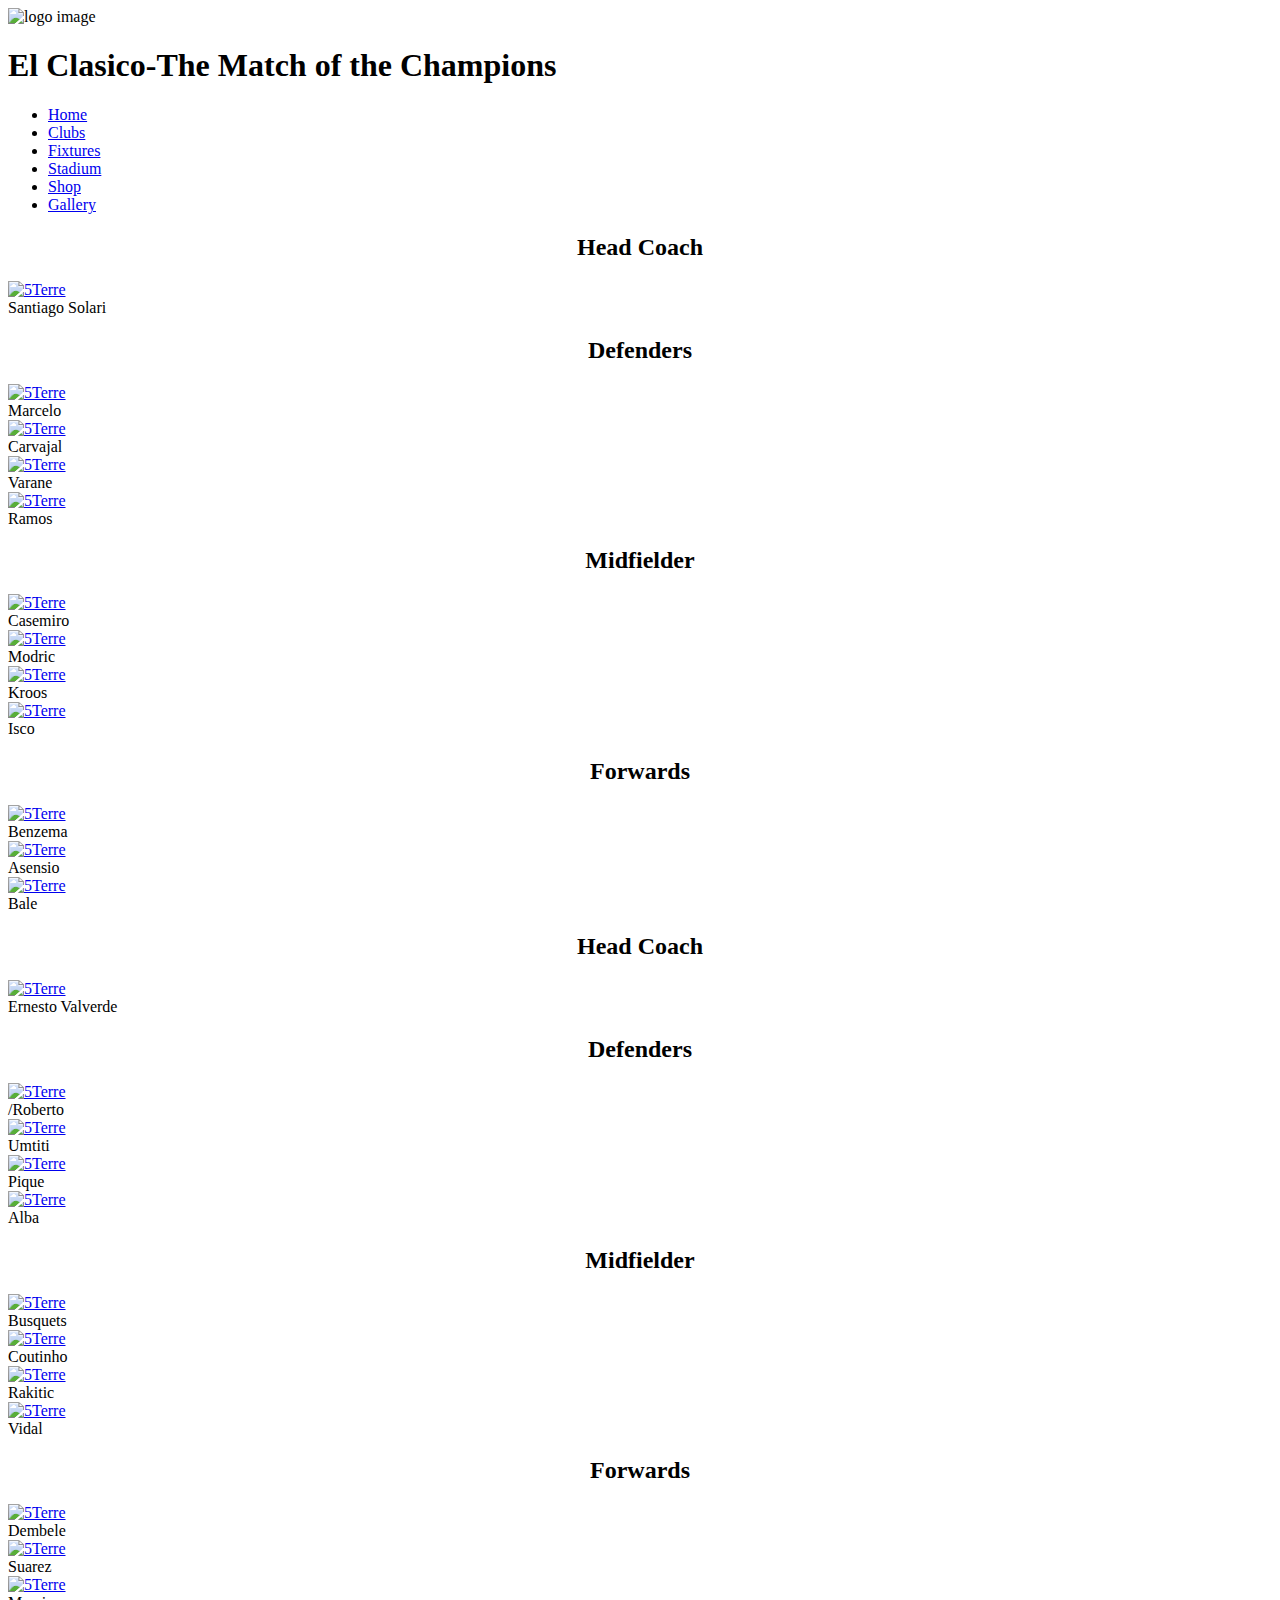
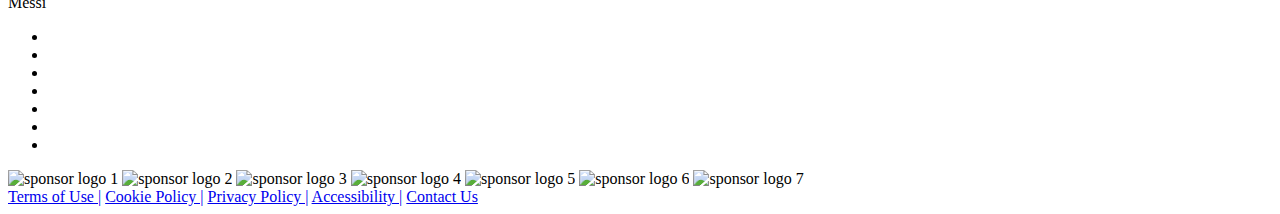
==== club.html @ 1abffedd "Initial commit" ====
<!DOCTYPE html>
<html lang="en">
<head>
  <meta charset="UTF-8">
  <meta name="viewport" content="width=device-width, initial-scale=1.0">
<link rel="stylesheet" href="https://use.fontawesome.com/releases/v5.0.13/css/all.css" integrity="sha384-DNOHZ68U8hZfKXOrtjWvjxusGo9WQnrNx2sqG0tfsghAvtVlRW3tvkXWZh58N9jp" crossorigin="anonymous">
  <link rel="stylesheet" href="css/index.css">
  <link rel="stylesheet" href="css/stadium.css">
  <meta http-equiv="X-UA-Compatible" content="ie=edge">
  <title>El-Clasico Club</title>
</head>
<body>
  <body>
    <div class="container">
      <div class="log">
  <img src="image/logo/logo.png" alt="logo image" height="70%">
  <h1>El Clasico-The Match of the Champions</h1>

  </div>

    <div class="nav">
      <ul>
        <li><a href="index.html">Home</a></li>
                <li><a href="Club.html">Clubs</a></li>
             <li><a href="Fixtures.html">Fixtures</a></li>
             <li><a href="Stadium.html">Stadium</a></li>
                <li><a href="Shop.html">Shop</a></li>
                <li><a href="Gallery.html">Gallery</a></li>
      </ul>
    </div>
    <div class="content">


        <section id="team">
          <div class="Real_Roles" >
          <center><h2>Head Coach</h2></center>

          <div class="gallery">
            <a target="" href="image/club/solari.jpg">
              <img src="image/club/solari.jpg" alt="5Terre" width="600" height="400">
            </a>
          <div class="desc">Santiago Solari</div>
        </div>
        </div>
        <div class="Defender">

        <center>  <h2>Defenders</h2> </center>

          <div class="gallery">
            <a target="" href="image/club/MARCELO.jpg">
              <img src="image/club/MARCELO.jpg" alt="5Terre" width="600" height="400">
            </a>
          <div class="desc">Marcelo</div>
        </div>

        <div class="gallery">
          <a target="" href="image/club/CARVAJAL.jpg">
            <img src="image/club/CARVAJAL.jpg" alt="5Terre" width="600" height="400">
          </a>
        <div class="desc">Carvajal</div>
        </div>

        <div class="gallery">
          <a target="" href="image/club/VARANE.jpg">
            <img src="image/club/VARANE.jpg" alt="5Terre" width="600" height="400">
          </a>
        <div class="desc">Varane</div>
      </div>

      <div class="gallery">
        <a target="" href="image/club/RAMOS.jpg">
          <img src="image/club/RAMOS.jpg" alt="5Terre" width="600" height="400">
        </a>
      <div class="desc">Ramos</div>
      </div>

      </div>
      <div class="midfielder">

      <center>  <h2>Midfielder</h2> </center>
      <div class="gallery">
        <a target="" href="image/CASEMIRO.jpg">
          <img src="image/club/CASEMIRO.jpg" alt="5Terre" width="600" height="400">
        </a>
      <div class="desc">Casemiro</div>
      </div>
        <div class="gallery">
          <a target="" href="image/club/MODRIC.jpg">
            <img src="image/club/MODRIC.jpg" alt="5Terre" width="600" height="400">
          </a>
        <div class="desc">Modric</div>
        </div>

        <div class="gallery">
          <a target="" href="image/club/KROOS.jpg">
            <img src="image/club/KROOS.jpg" alt="5Terre" width="600" height="400">
          </a>
        <div class="desc">Kroos</div>
        </div>

        <div class="gallery">
          <a target="" href="image/club/ISCO.jpg">
            <img src="image/club/ISCO.jpg" alt="5Terre" width="600" height="400">
          </a>
        <div class="desc">Isco</div>
        </div>
        </div>

      <div class="forward">
      <center>
        <h2>Forwards</h2></center>

        <div class="gallery">
          <a target="" href="image/club/BENZEMA.jpg">
            <img src="image/club/BENZEMA.jpg" alt="5Terre" width="600" height="400">
          </a>
        <div class="desc">Benzema</div>
        </div>

        <div class="gallery">
          <a target="" href="image/club/ASENSIO.jpg">
            <img src="image/club/ASENSIO.jpg" alt="5Terre" width="600" height="400">
          </a>
        <div class="desc">Asensio</div>
        </div>

        <div class="gallery">
          <a target="" href="image/club/BALE.jpg">
            <img src="image/club/BALE.jpg" alt="5Terre" width="600" height="400">
          </a>
        <div class="desc">Bale</div>
        </div>
      </div>
        </section>

        <section id="team">
          <div class="BarcaRoles">
          <center><h2>Head Coach</h2></center>

          <div class="gallery">
            <a target="" href="image/club/Valverde.jpg">
              <img src="image/club/Valverde.jpg" alt="5Terre" width="600" height="400">
            </a>
          <div class="desc">Ernesto Valverde</div>
        </div>
        </div>
      <div class="Defender">

        <center>  <h2>Defenders</h2> </center>

          <div class="gallery">
            <a target="" href="image/club/S.Roberto.jpg">
              <img src="image/club/S.Roberto.jpg" alt="5Terre" width="600" height="400">
            </a>
          <div class="desc">/Roberto</div>
        </div>

        <div class="gallery">
          <a target="" href="image/club/Umtiti.jpg">
            <img src="image/club/Umtiti.jpg" alt="5Terre" width="600" height="400">
          </a>
        <div class="desc">Umtiti</div>
      </div>

      <div class="gallery">
        <a target="" href="image/club/Pique.jpg">
          <img src="image/club/Pique.jpg" alt="5Terre" width="600" height="400">
        </a>
      <div class="desc">Pique</div>
      </div>

      <div class="gallery">
        <a target="" href="image/club/Jordi_Alba.jpg">
          <img src="image/club/Jordi_Alba.jpg" alt="5Terre" width="600" height="400">
        </a>
      <div class="desc">Alba</div>
      </div>
      </div>
      <div class="midfielder">

      <center>  <h2>Midfielder</h2> </center>

        <div class="gallery">
          <a target="" href="image/club/Busquets.jpg">
            <img src="image/club/Busquets.jpg" alt="5Terre" width="600" height="400">
          </a>
        <div class="desc">Busquets</div>
        </div>


        <div class="gallery">
          <a target="_blank" href="image/club/Coutinho.jpg">
            <img src="image/club/Coutinho.jpg" alt="5Terre" width="600" height="400">
          </a>
        <div class="desc">Coutinho</div>
        </div>

        <div class="gallery">
          <a target="" href="image/club/Rakitic.jpg">
            <img src="image/club/Rakitic.jpg" alt="5Terre" width="600" height="400">
          </a>
        <div class="desc">Rakitic</div>
        </div>

        <div class="gallery">
          <a target="" href="image/club/Vidal.jpg">
            <img src="image/club/Vidal.jpg" alt="5Terre" width="600" height="400">
          </a>
        <div class="desc">Vidal</div>
        </div>

        </div>

      <div class="forward">
      <center>
        <h2>Forwards</h2></center>
        <div class="gallery">
          <a target="" href="image/club/Dembele.jpg">
            <img src="image/club/Dembele.jpg" alt="5Terre" width="600" height="400">
          </a>
        <div class="desc">Dembele</div>
        </div>

        <div class="gallery">
          <a target="" href="image/club/Suarez.jpg">
            <img src="image/club/Suarez.jpg" alt="5Terre" width="600" height="400">
          </a>
        <div class="desc">Suarez</div>
        </div>

        <div class="gallery">
          <a target="" href="image/club/Messi.jpg">
            <img src="image/club/Messi.jpg" alt="5Terre" width="600" height="400">
          </a>
        <div class="desc">Messi</div>
        </div>




      </div>
        </section>

      </div>



    <div class="header">
      <div class="socialmedia">
      <ul>
       <li><a href="#" target="blank"><i class="fab fa-facebook"></i></a></li>
       <li><a href="#" target="blank"><i class="fab fa-twitter"></i></a></li>
       <li><a href="#" target="blank"><i class="fab fa-instagram"></i></a></li>
       <li><a href="#" target="blank"><i class="fab fa-pinterest-square"></i></a></li>
        <li><a href="#" target="blank"><i class="fab fa-snapchat"></i></a></li>
        <li><a href="#" target="blank"><i class="fab fa-skype"></i></a></li>
        <li><a href="#" target="blank"><i class="fab fa-youtube"></i></a></li>
      </ul>
      </div>
   </div>

   <div class="footer">

      <img src="Image/logo/logo1.png" alt="sponsor logo 1" >
      <img src="Image/logo/logo2.png" alt="sponsor logo 2" >
      <img src="Image/logo/logo3.png" alt="sponsor logo 3" >
      <img src="Image/logo/logo4.png" alt="sponsor logo 4" >
      <img src="Image/logo/logo5.png" alt="sponsor logo 5" >
      <img src="Image/logo/logo6.png" alt="sponsor logo 6" >
      <img src="Image/logo/logo7.png" alt="sponsor logo 7" >

  </div>

<div class="aside">
<a href="termofuse.html">Terms of Use |</a>
<a href="cookie.html"> Cookie Policy |</a>
<a href="privacypolicy.html"> Privacy Policy |</a>
<a href="websiteaccessibilty.html"> Accessibility |</a>
<a href="termofuse.html"> Contact Us</a>

</div>


  </div>


</body>
</html>
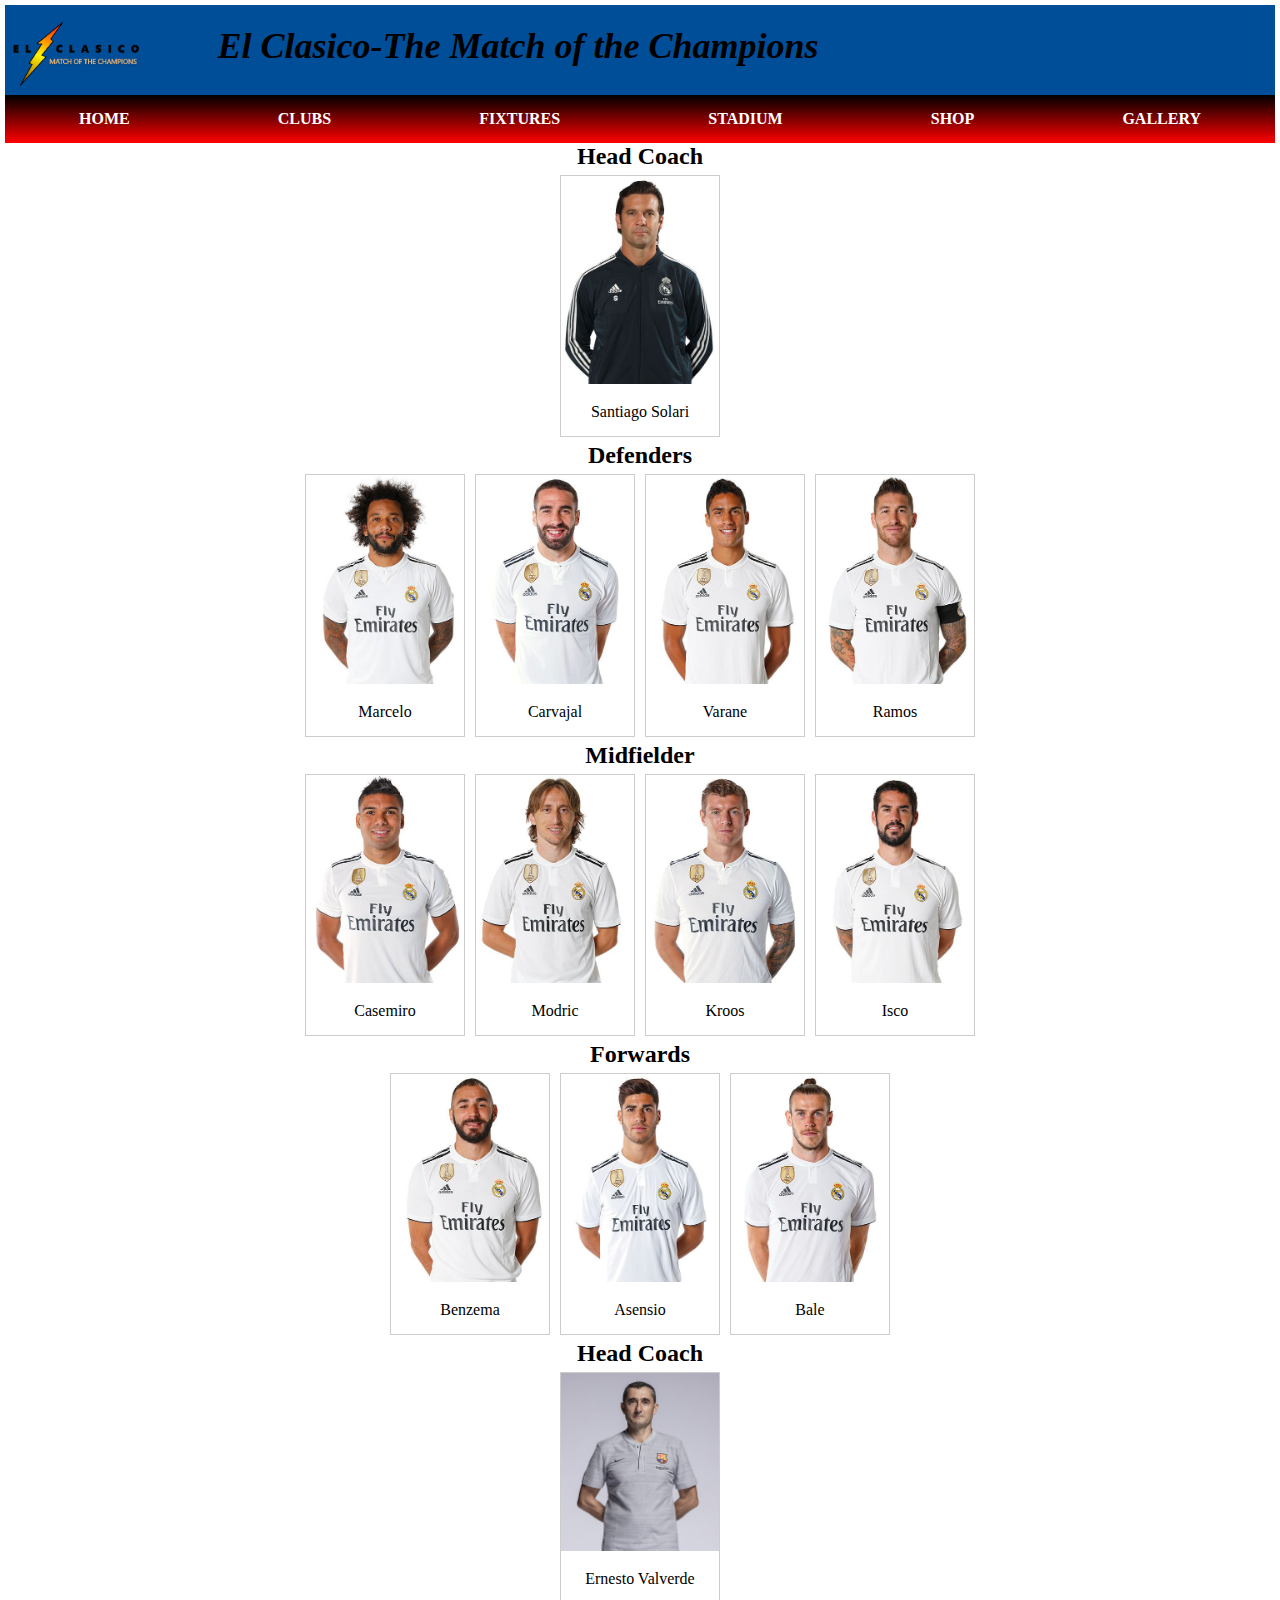
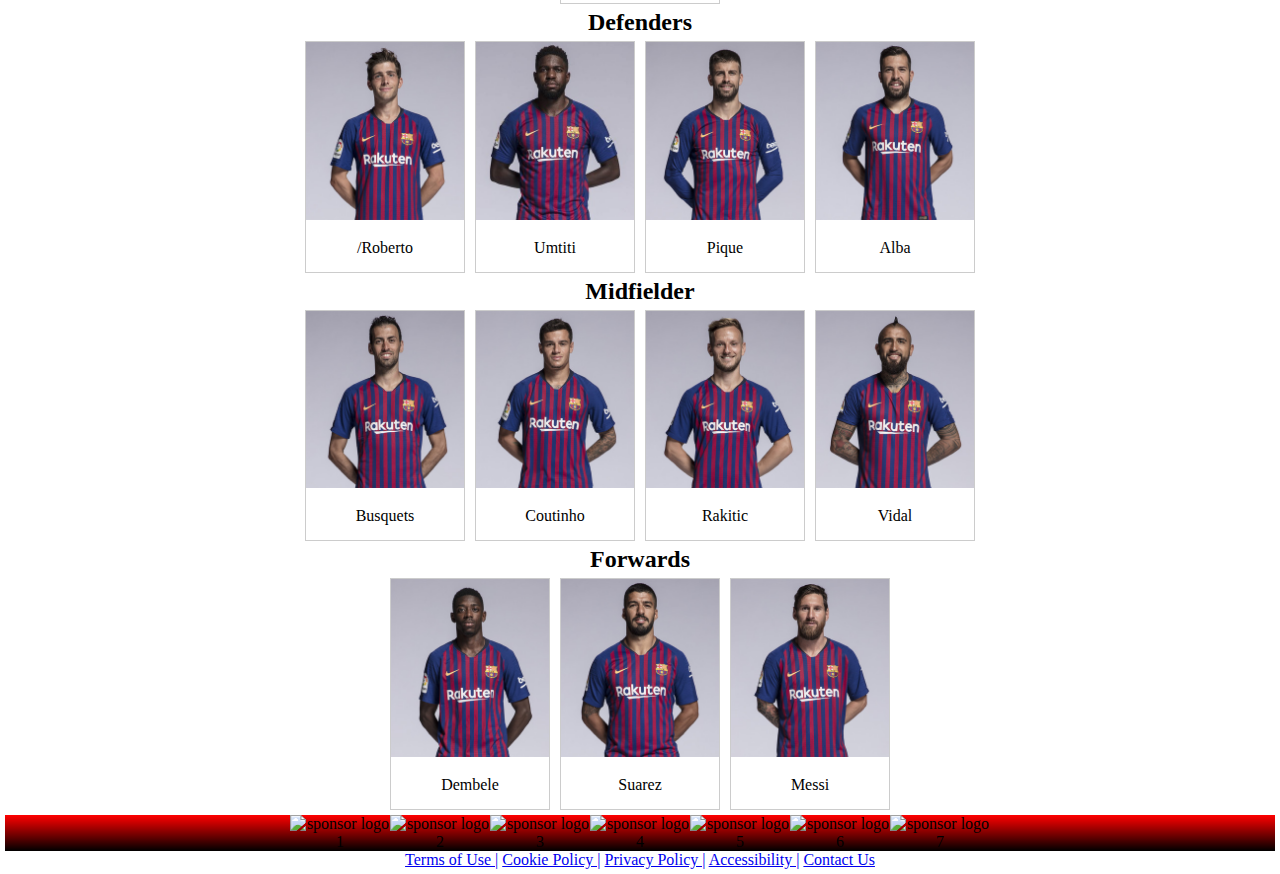
==== commit d28106ed: "Added correct data" ====
--- a/club.html
+++ b/club.html
@@ -1,288 +1,288 @@
-<!DOCTYPE html>
-<html lang="en">
-<head>
-  <meta charset="UTF-8">
-  <meta name="viewport" content="width=device-width, initial-scale=1.0">
-<link rel="stylesheet" href="https://use.fontawesome.com/releases/v5.0.13/css/all.css" integrity="sha384-DNOHZ68U8hZfKXOrtjWvjxusGo9WQnrNx2sqG0tfsghAvtVlRW3tvkXWZh58N9jp" crossorigin="anonymous">
-  <link rel="stylesheet" href="css/index.css">
-  <link rel="stylesheet" href="css/stadium.css">
-  <meta http-equiv="X-UA-Compatible" content="ie=edge">
-  <title>El-Clasico Club</title>
-</head>
-<body>
-  <body>
-    <div class="container">
-      <div class="log">
-  <img src="image/logo/logo.png" alt="logo image" height="70%">
-  <h1>El Clasico-The Match of the Champions</h1>
-
-  </div>
-
-    <div class="nav">
-      <ul>
-        <li><a href="index.html">Home</a></li>
-                <li><a href="Club.html">Clubs</a></li>
-             <li><a href="Fixtures.html">Fixtures</a></li>
-             <li><a href="Stadium.html">Stadium</a></li>
-                <li><a href="Shop.html">Shop</a></li>
-                <li><a href="Gallery.html">Gallery</a></li>
-      </ul>
-    </div>
-    <div class="content">
-
-
-        <section id="team">
-          <div class="Real_Roles" >
-          <center><h2>Head Coach</h2></center>
-
-          <div class="gallery">
-            <a target="" href="image/club/solari.jpg">
-              <img src="image/club/solari.jpg" alt="5Terre" width="600" height="400">
-            </a>
-          <div class="desc">Santiago Solari</div>
-        </div>
-        </div>
-        <div class="Defender">
-
-        <center>  <h2>Defenders</h2> </center>
-
-          <div class="gallery">
-            <a target="" href="image/club/MARCELO.jpg">
-              <img src="image/club/MARCELO.jpg" alt="5Terre" width="600" height="400">
-            </a>
-          <div class="desc">Marcelo</div>
-        </div>
-
-        <div class="gallery">
-          <a target="" href="image/club/CARVAJAL.jpg">
-            <img src="image/club/CARVAJAL.jpg" alt="5Terre" width="600" height="400">
-          </a>
-        <div class="desc">Carvajal</div>
-        </div>
-
-        <div class="gallery">
-          <a target="" href="image/club/VARANE.jpg">
-            <img src="image/club/VARANE.jpg" alt="5Terre" width="600" height="400">
-          </a>
-        <div class="desc">Varane</div>
-      </div>
-
-      <div class="gallery">
-        <a target="" href="image/club/RAMOS.jpg">
-          <img src="image/club/RAMOS.jpg" alt="5Terre" width="600" height="400">
-        </a>
-      <div class="desc">Ramos</div>
-      </div>
-
-      </div>
-      <div class="midfielder">
-
-      <center>  <h2>Midfielder</h2> </center>
-      <div class="gallery">
-        <a target="" href="image/CASEMIRO.jpg">
-          <img src="image/club/CASEMIRO.jpg" alt="5Terre" width="600" height="400">
-        </a>
-      <div class="desc">Casemiro</div>
-      </div>
-        <div class="gallery">
-          <a target="" href="image/club/MODRIC.jpg">
-            <img src="image/club/MODRIC.jpg" alt="5Terre" width="600" height="400">
-          </a>
-        <div class="desc">Modric</div>
-        </div>
-
-        <div class="gallery">
-          <a target="" href="image/club/KROOS.jpg">
-            <img src="image/club/KROOS.jpg" alt="5Terre" width="600" height="400">
-          </a>
-        <div class="desc">Kroos</div>
-        </div>
-
-        <div class="gallery">
-          <a target="" href="image/club/ISCO.jpg">
-            <img src="image/club/ISCO.jpg" alt="5Terre" width="600" height="400">
-          </a>
-        <div class="desc">Isco</div>
-        </div>
-        </div>
-
-      <div class="forward">
-      <center>
-        <h2>Forwards</h2></center>
-
-        <div class="gallery">
-          <a target="" href="image/club/BENZEMA.jpg">
-            <img src="image/club/BENZEMA.jpg" alt="5Terre" width="600" height="400">
-          </a>
-        <div class="desc">Benzema</div>
-        </div>
-
-        <div class="gallery">
-          <a target="" href="image/club/ASENSIO.jpg">
-            <img src="image/club/ASENSIO.jpg" alt="5Terre" width="600" height="400">
-          </a>
-        <div class="desc">Asensio</div>
-        </div>
-
-        <div class="gallery">
-          <a target="" href="image/club/BALE.jpg">
-            <img src="image/club/BALE.jpg" alt="5Terre" width="600" height="400">
-          </a>
-        <div class="desc">Bale</div>
-        </div>
-      </div>
-        </section>
-
-        <section id="team">
-          <div class="BarcaRoles">
-          <center><h2>Head Coach</h2></center>
-
-          <div class="gallery">
-            <a target="" href="image/club/Valverde.jpg">
-              <img src="image/club/Valverde.jpg" alt="5Terre" width="600" height="400">
-            </a>
-          <div class="desc">Ernesto Valverde</div>
-        </div>
-        </div>
-      <div class="Defender">
-
-        <center>  <h2>Defenders</h2> </center>
-
-          <div class="gallery">
-            <a target="" href="image/club/S.Roberto.jpg">
-              <img src="image/club/S.Roberto.jpg" alt="5Terre" width="600" height="400">
-            </a>
-          <div class="desc">/Roberto</div>
-        </div>
-
-        <div class="gallery">
-          <a target="" href="image/club/Umtiti.jpg">
-            <img src="image/club/Umtiti.jpg" alt="5Terre" width="600" height="400">
-          </a>
-        <div class="desc">Umtiti</div>
-      </div>
-
-      <div class="gallery">
-        <a target="" href="image/club/Pique.jpg">
-          <img src="image/club/Pique.jpg" alt="5Terre" width="600" height="400">
-        </a>
-      <div class="desc">Pique</div>
-      </div>
-
-      <div class="gallery">
-        <a target="" href="image/club/Jordi_Alba.jpg">
-          <img src="image/club/Jordi_Alba.jpg" alt="5Terre" width="600" height="400">
-        </a>
-      <div class="desc">Alba</div>
-      </div>
-      </div>
-      <div class="midfielder">
-
-      <center>  <h2>Midfielder</h2> </center>
-
-        <div class="gallery">
-          <a target="" href="image/club/Busquets.jpg">
-            <img src="image/club/Busquets.jpg" alt="5Terre" width="600" height="400">
-          </a>
-        <div class="desc">Busquets</div>
-        </div>
-
-
-        <div class="gallery">
-          <a target="_blank" href="image/club/Coutinho.jpg">
-            <img src="image/club/Coutinho.jpg" alt="5Terre" width="600" height="400">
-          </a>
-        <div class="desc">Coutinho</div>
-        </div>
-
-        <div class="gallery">
-          <a target="" href="image/club/Rakitic.jpg">
-            <img src="image/club/Rakitic.jpg" alt="5Terre" width="600" height="400">
-          </a>
-        <div class="desc">Rakitic</div>
-        </div>
-
-        <div class="gallery">
-          <a target="" href="image/club/Vidal.jpg">
-            <img src="image/club/Vidal.jpg" alt="5Terre" width="600" height="400">
-          </a>
-        <div class="desc">Vidal</div>
-        </div>
-
-        </div>
-
-      <div class="forward">
-      <center>
-        <h2>Forwards</h2></center>
-        <div class="gallery">
-          <a target="" href="image/club/Dembele.jpg">
-            <img src="image/club/Dembele.jpg" alt="5Terre" width="600" height="400">
-          </a>
-        <div class="desc">Dembele</div>
-        </div>
-
-        <div class="gallery">
-          <a target="" href="image/club/Suarez.jpg">
-            <img src="image/club/Suarez.jpg" alt="5Terre" width="600" height="400">
-          </a>
-        <div class="desc">Suarez</div>
-        </div>
-
-        <div class="gallery">
-          <a target="" href="image/club/Messi.jpg">
-            <img src="image/club/Messi.jpg" alt="5Terre" width="600" height="400">
-          </a>
-        <div class="desc">Messi</div>
-        </div>
-
-
-
-
-      </div>
-        </section>
-
-      </div>
-
-
-
-    <div class="header">
-      <div class="socialmedia">
-      <ul>
-       <li><a href="#" target="blank"><i class="fab fa-facebook"></i></a></li>
-       <li><a href="#" target="blank"><i class="fab fa-twitter"></i></a></li>
-       <li><a href="#" target="blank"><i class="fab fa-instagram"></i></a></li>
-       <li><a href="#" target="blank"><i class="fab fa-pinterest-square"></i></a></li>
-        <li><a href="#" target="blank"><i class="fab fa-snapchat"></i></a></li>
-        <li><a href="#" target="blank"><i class="fab fa-skype"></i></a></li>
-        <li><a href="#" target="blank"><i class="fab fa-youtube"></i></a></li>
-      </ul>
-      </div>
-   </div>
-
-   <div class="footer">
-
-      <img src="Image/logo/logo1.png" alt="sponsor logo 1" >
-      <img src="Image/logo/logo2.png" alt="sponsor logo 2" >
-      <img src="Image/logo/logo3.png" alt="sponsor logo 3" >
-      <img src="Image/logo/logo4.png" alt="sponsor logo 4" >
-      <img src="Image/logo/logo5.png" alt="sponsor logo 5" >
-      <img src="Image/logo/logo6.png" alt="sponsor logo 6" >
-      <img src="Image/logo/logo7.png" alt="sponsor logo 7" >
-
-  </div>
-
-<div class="aside">
-<a href="termofuse.html">Terms of Use |</a>
-<a href="cookie.html"> Cookie Policy |</a>
-<a href="privacypolicy.html"> Privacy Policy |</a>
-<a href="websiteaccessibilty.html"> Accessibility |</a>
-<a href="termofuse.html"> Contact Us</a>
-
-</div>
-
-
-  </div>
-
-
-</body>
-</html>
+<!DOCTYPE html>
+<html lang="en">
+<head>
+  <meta charset="UTF-8">
+  <meta name="viewport" content="width=device-width, initial-scale=1.0">
+<link rel="stylesheet" href="https://use.fontawesome.com/releases/v5.0.13/css/all.css" integrity="sha384-DNOHZ68U8hZfKXOrtjWvjxusGo9WQnrNx2sqG0tfsghAvtVlRW3tvkXWZh58N9jp" crossorigin="anonymous">
+  <link rel="stylesheet" href="css/index.css">
+  <link rel="stylesheet" href="css/stadium.css">
+  <meta http-equiv="X-UA-Compatible" content="ie=edge">
+  <title>El-Clasico Club</title>
+</head>
+<body>
+  <body>
+    <div class="container">
+      <div class="log">
+  <img src="image/logo/logo.png" alt="logo image" height="70%">
+  <h1>El Clasico-The Match of the Champions</h1>
+
+  </div>
+
+    <div class="nav">
+      <ul>
+        <li><a href="index.html">Home</a></li>
+                <li><a href="Club.html">Clubs</a></li>
+             <li><a href="Fixtures.html">Fixtures</a></li>
+             <li><a href="Stadium.html">Stadium</a></li>
+                <li><a href="Shop.html">Shop</a></li>
+                <li><a href="Gallery.html">Gallery</a></li>
+      </ul>
+    </div>
+    <div class="content">
+
+
+        <section id="team">
+          <div class="Real_Roles" >
+          <center><h2>Head Coach</h2></center>
+
+          <div class="gallery">
+            <a target="" href="image/club/solari.jpg">
+              <img src="image/club/solari.jpg" alt="5Terre" width="600" height="400">
+            </a>
+          <div class="desc">Santiago Solari</div>
+        </div>
+        </div>
+        <div class="Defender">
+
+        <center>  <h2>Defenders</h2> </center>
+
+          <div class="gallery">
+            <a target="" href="image/club/MARCELO.jpg">
+              <img src="image/club/MARCELO.jpg" alt="5Terre" width="600" height="400">
+            </a>
+          <div class="desc">Marcelo</div>
+        </div>
+
+        <div class="gallery">
+          <a target="" href="image/club/CARVAJAL.jpg">
+            <img src="image/club/CARVAJAL.jpg" alt="5Terre" width="600" height="400">
+          </a>
+        <div class="desc">Carvajal</div>
+        </div>
+
+        <div class="gallery">
+          <a target="" href="image/club/VARANE.jpg">
+            <img src="image/club/VARANE.jpg" alt="5Terre" width="600" height="400">
+          </a>
+        <div class="desc">Varane</div>
+      </div>
+
+      <div class="gallery">
+        <a target="" href="image/club/RAMOS.jpg">
+          <img src="image/club/RAMOS.jpg" alt="5Terre" width="600" height="400">
+        </a>
+      <div class="desc">Ramos</div>
+      </div>
+
+      </div>
+      <div class="midfielder">
+
+      <center>  <h2>Midfielder</h2> </center>
+      <div class="gallery">
+        <a target="" href="image/CASEMIRO.jpg">
+          <img src="image/club/CASEMIRO.jpg" alt="5Terre" width="600" height="400">
+        </a>
+      <div class="desc">Casemiro</div>
+      </div>
+        <div class="gallery">
+          <a target="" href="image/club/MODRIC.jpg">
+            <img src="image/club/MODRIC.jpg" alt="5Terre" width="600" height="400">
+          </a>
+        <div class="desc">Modric</div>
+        </div>
+
+        <div class="gallery">
+          <a target="" href="image/club/KROOS.jpg">
+            <img src="image/club/KROOS.jpg" alt="5Terre" width="600" height="400">
+          </a>
+        <div class="desc">Kroos</div>
+        </div>
+
+        <div class="gallery">
+          <a target="" href="image/club/ISCO.jpg">
+            <img src="image/club/ISCO.jpg" alt="5Terre" width="600" height="400">
+          </a>
+        <div class="desc">Isco</div>
+        </div>
+        </div>
+
+      <div class="forward">
+      <center>
+        <h2>Forwards</h2></center>
+
+        <div class="gallery">
+          <a target="" href="image/club/BENZEMA.jpg">
+            <img src="image/club/BENZEMA.jpg" alt="5Terre" width="600" height="400">
+          </a>
+        <div class="desc">Benzema</div>
+        </div>
+
+        <div class="gallery">
+          <a target="" href="image/club/ASENSIO.jpg">
+            <img src="image/club/ASENSIO.jpg" alt="5Terre" width="600" height="400">
+          </a>
+        <div class="desc">Asensio</div>
+        </div>
+
+        <div class="gallery">
+          <a target="" href="image/club/BALE.jpg">
+            <img src="image/club/BALE.jpg" alt="5Terre" width="600" height="400">
+          </a>
+        <div class="desc">Bale</div>
+        </div>
+      </div>
+        </section>
+
+        <section id="team">
+          <div class="BarcaRoles">
+          <center><h2>Head Coach</h2></center>
+
+          <div class="gallery">
+            <a target="" href="image/club/Valverde.jpg">
+              <img src="image/club/Valverde.jpg" alt="5Terre" width="600" height="400">
+            </a>
+          <div class="desc">Ernesto Valverde</div>
+        </div>
+        </div>
+      <div class="Defender">
+
+        <center>  <h2>Defenders</h2> </center>
+
+          <div class="gallery">
+            <a target="" href="image/club/S.Roberto.jpg">
+              <img src="image/club/S.Roberto.jpg" alt="5Terre" width="600" height="400">
+            </a>
+          <div class="desc">/Roberto</div>
+        </div>
+
+        <div class="gallery">
+          <a target="" href="image/club/Umtiti.jpg">
+            <img src="image/club/Umtiti.jpg" alt="5Terre" width="600" height="400">
+          </a>
+        <div class="desc">Umtiti</div>
+      </div>
+
+      <div class="gallery">
+        <a target="" href="image/club/Pique.jpg">
+          <img src="image/club/Pique.jpg" alt="5Terre" width="600" height="400">
+        </a>
+      <div class="desc">Pique</div>
+      </div>
+
+      <div class="gallery">
+        <a target="" href="image/club/Jordi_Alba.jpg">
+          <img src="image/club/Jordi_Alba.jpg" alt="5Terre" width="600" height="400">
+        </a>
+      <div class="desc">Alba</div>
+      </div>
+      </div>
+      <div class="midfielder">
+
+      <center>  <h2>Midfielder</h2> </center>
+
+        <div class="gallery">
+          <a target="" href="image/club/Busquets.jpg">
+            <img src="image/club/Busquets.jpg" alt="5Terre" width="600" height="400">
+          </a>
+        <div class="desc">Busquets</div>
+        </div>
+
+
+        <div class="gallery">
+          <a target="_blank" href="image/club/Coutinho.jpg">
+            <img src="image/club/Coutinho.jpg" alt="5Terre" width="600" height="400">
+          </a>
+        <div class="desc">Coutinho</div>
+        </div>
+
+        <div class="gallery">
+          <a target="" href="image/club/Rakitic.jpg">
+            <img src="image/club/Rakitic.jpg" alt="5Terre" width="600" height="400">
+          </a>
+        <div class="desc">Rakitic</div>
+        </div>
+
+        <div class="gallery">
+          <a target="" href="image/club/Vidal.jpg">
+            <img src="image/club/Vidal.jpg" alt="5Terre" width="600" height="400">
+          </a>
+        <div class="desc">Vidal</div>
+        </div>
+
+        </div>
+
+      <div class="forward">
+      <center>
+        <h2>Forwards</h2></center>
+        <div class="gallery">
+          <a target="" href="image/club/Dembele.jpg">
+            <img src="image/club/Dembele.jpg" alt="5Terre" width="600" height="400">
+          </a>
+        <div class="desc">Dembele</div>
+        </div>
+
+        <div class="gallery">
+          <a target="" href="image/club/Suarez.jpg">
+            <img src="image/club/Suarez.jpg" alt="5Terre" width="600" height="400">
+          </a>
+        <div class="desc">Suarez</div>
+        </div>
+
+        <div class="gallery">
+          <a target="" href="image/club/Messi.jpg">
+            <img src="image/club/Messi.jpg" alt="5Terre" width="600" height="400">
+          </a>
+        <div class="desc">Messi</div>
+        </div>
+
+
+
+
+      </div>
+        </section>
+
+      </div>
+
+
+
+    <div class="header">
+      <div class="socialmedia">
+      <ul>
+       <li><a href="#" target="blank"><i class="fab fa-facebook"></i></a></li>
+       <li><a href="#" target="blank"><i class="fab fa-twitter"></i></a></li>
+       <li><a href="#" target="blank"><i class="fab fa-instagram"></i></a></li>
+       <li><a href="#" target="blank"><i class="fab fa-pinterest-square"></i></a></li>
+        <li><a href="#" target="blank"><i class="fab fa-snapchat"></i></a></li>
+        <li><a href="#" target="blank"><i class="fab fa-skype"></i></a></li>
+        <li><a href="#" target="blank"><i class="fab fa-youtube"></i></a></li>
+      </ul>
+      </div>
+   </div>
+
+   <div class="footer">
+
+      <img src="Image/logo/logo1.png" alt="sponsor logo 1" >
+      <img src="Image/logo/logo2.png" alt="sponsor logo 2" >
+      <img src="Image/logo/logo3.png" alt="sponsor logo 3" >
+      <img src="Image/logo/logo4.png" alt="sponsor logo 4" >
+      <img src="Image/logo/logo5.png" alt="sponsor logo 5" >
+      <img src="Image/logo/logo6.png" alt="sponsor logo 6" >
+      <img src="Image/logo/logo7.png" alt="sponsor logo 7" >
+
+  </div>
+
+<div class="aside">
+<a href="termofuse.html">Terms of Use |</a>
+<a href="cookie.html"> Cookie Policy |</a>
+<a href="privacypolicy.html"> Privacy Policy |</a>
+<a href="websiteaccessibilty.html"> Accessibility |</a>
+<a href="termofuse.html"> Contact Us</a>
+
+</div>
+
+
+  </div>
+
+
+</body>
+</html>
--- a/css/index.css
+++ b/css/index.css
@@ -0,0 +1,345 @@
+*{
+  padding: 0;
+  margin: 0;
+  -webkit-box-sizing: border-box;
+          box-sizing: border-box;
+}
+
+
+:root{
+  --headercolor: red;
+}
+
+.container{
+
+  display: grid;
+/* max-width:100%;*/
+/*
+  grid-template-columns:150px -webkit-max-content;
+  grid-template-columns:150px max-content;*/;
+  width: 100%;
+  grid-template-columns: repeat( auto-fit ,minmax(150px),1fr);
+  padding: 5px;
+  grid-template-areas: "ll ll ll"
+                       "nn nn nn"
+                       "cc cc cc"
+                       "hh hh hh"
+                       "tt tt tt"
+                       "ff ff ff"
+                       "aa aa aa";
+
+}
+.aside{
+  text-align: center;
+  background-color: white;
+}
+
+.socialmedia ul{
+  display: -webkit-box;
+  display: -ms-flexbox;
+  display: flex;
+-webkit-box-pack: center;
+    -ms-flex-pack: center;
+        justify-content: center;
+
+      list-style: none;
+      width: 100%;
+
+}
+.socialmedia li{
+-ms-flex-preferred-size: 6%;
+    flex-basis: 6%;
+}
+.socialmedia a{
+font-size: 30px;
+color: white;
+
+}
+
+.aside{
+  background-color: white;
+}
+.text{
+  max-width: 1300px;
+  display: -webkit-box;
+  display: -ms-flexbox;
+  display: flex;
+  max-width: 1300px;
+  padding: 20px 50px;
+  line-height: 1.5;
+  margin: 40px auto 0 auto;
+
+}
+
+.sideone{
+
+}
+
+.text{
+  grid-area: tt;
+}
+
+.content {
+
+background-color: white;
+  background-size: cover;
+  background-repeat: no-repeat;
+    background-position: top-left;
+    height:100%;
+}
+
+.header{
+height:100%;
+width: 100%;
+background-color: black;
+  grid-area: hh;
+}
+.log{
+  grid-area: ll;
+  height:90px;
+/*  background-image: -webkit-gradient(linear,left top, left bottom,from(red),to(black));
+  background-image: linear-gradient(red,black);*/
+    background-image: url("../Image/header/head3.png");
+    background-size:cover;
+background-color: #004D98;
+  display: -ms-flexbox;
+  display: -webkit-box;
+  display: flex;
+
+}
+.log img{
+  height: 100%;
+  width: auto;
+}
+
+.log h1{
+  position: relative;
+  top: 20px;
+  left: 70px;
+  font-size: 36px;
+  font-style: oblique;
+  font-family: Times New Roman;
+  color: black;
+
+}
+.header_buttons li{
+  list-style: none;
+}
+.header_buttons a{
+float: right;
+}
+.nav{
+  grid-area: nn;
+ background-image: -webkit-gradient(linear,left top, left bottom,from(black),to(red));
+ background-image: linear-gradient(black,red);
+width: 100%;
+height: 100%;
+background-color: red;
+font-weight: bold;
+
+}
+
+.nav ul{
+  display: -webkit-box;
+  display: -ms-flexbox;
+  display: flex;
+  list-style: none;
+  font-size: 1em;
+  -webkit-box-pack: end;
+      -ms-flex-pack: end;
+          justify-content:space-around;
+          -ms-flex-wrap: wrap;
+              flex-wrap: wrap;
+
+
+}
+.nav a{
+  color:yellow;
+  text-decoration: none;
+  list-style: none;
+  font-size: 1.2 rem;
+  text-transform: uppercase;
+  padding: 15px;
+  display: block;
+  color: white;
+}
+
+.nav li{
+}
+
+.nav a:hover{
+  background-color: black;
+}
+
+.content1{
+
+  grid-area: ct1;
+}
+.content2{
+
+  grid-area: ct2;
+}
+
+.content{
+
+  grid-area: cc;
+}
+
+.aside{
+  grid-area: aa;
+}
+.footer {
+  width: 100%;
+  max-height:70px;
+  display: -webkit-box;
+  display: -ms-flexbox;
+  display: flex;
+-ms-flex-preferred-size: 20%;
+    flex-basis: 20%;
+-webkit-box-pack: center;
+    -ms-flex-pack: center;
+        justify-content: center;
+        background-image: -webkit-gradient(linear,left top, left bottom,from(red),to(black));
+        background-image: linear-gradient(red,black);
+
+}
+.footer img{
+max-width: 100px;
+
+}
+.footer{
+
+width:100%;
+max-height: 70px;
+  grid-area: ff;
+text-align: center;
+
+}
+
+@media screen and (max-width:768px )and (min-width:420px)
+{
+  .nav{
+    background-color: green;
+  }
+  .log h1{
+    font-size: 28px;
+    top:25px;
+  }
+.footer{
+  max-height: 60px;
+}
+.footer img{
+max-width: 80px;
+
+}
+.caption{
+  font-size: 20px;
+}
+}
+
+@media screen and (max-width:420px) {
+
+caption{
+  font: 10px;
+  color: red;
+}
+.caption{
+  font-size: 10%;
+}
+
+
+
+  .content {
+
+    background-color: white;
+    background-size: cover;
+      background-position: top-left;
+      height:100%;
+      width: 100%;
+    }
+    .socialmedia li{
+    -ms-flex-preferred-size: 10%;
+        flex-basis: 10%;
+    }
+    .socialmedia a{
+      font-size: 20px;
+    }
+
+  .container{
+width: 100%;
+
+    display: grid;
+    grid-template-columns:repeat( auto-fit ,minmax(150px),1fr);
+    padding: 5px;
+    grid-template-areas: "ll ll"
+                          "nn nn"
+                         "cc cc"
+                         "hh hh"
+                         "ff ff"
+                         "aa aa";
+  }
+  .nav{
+font-size: 12px;
+  }
+  .nav ul{
+display: -webkit-box;
+display: -ms-flexbox;
+display: flex;
+  }
+  .nav ul li{
+-ms-flex-preferred-size: 33.33%;
+    flex-basis: 33.33%;
+  }
+.nav a{
+  text-align: center;
+  padding: 10px;
+}
+  .log h1{
+    font-size: 15px;
+    left:10px;
+  }
+
+  .aside{
+    font-size:10px;
+  }
+
+.log{
+
+  height:50px;
+}
+.content{
+  width:100%;
+}
+
+.footer{
+  max-height: 60px;
+  max-width: 100%;
+}
+.footer img{
+width: 50px;
+
+}
+div.gallery {
+    margin: 5px;
+    border: 1px solid #ccc;
+    float: left;
+    width: 180px;
+    display: -webkit-box;
+    display: -ms-flexbox;
+    display: flex;
+}
+
+div.gallery:hover {
+    border: 1px solid #777;
+}
+
+div.gallery img {
+    width: 100%;
+    height: auto;
+}
+
+div.desc {
+    padding: 15px;
+    text-align: center;
+}
+}
--- a/css/stadium.css
+++ b/css/stadium.css
@@ -0,0 +1,208 @@
+#showcase{
+  display: -webkit-box;
+  display: -ms-flexbox;
+  display: flex;
+  -ms-flex-wrap: wrap;
+      flex-wrap: wrap;
+  -ms-flex-pack: distribute;
+      justify-content: space-around;
+  text-align:center;
+  background-color: white;
+
+
+}
+.fixture{
+  background-image: url("../Image/fixture/fixturebackground.jpg");
+  background-size: cover;
+  background-repeat: no-repeat;
+    background-position: center;
+  }
+
+
+#team{
+  display: -webkit-box;
+  display: -ms-flexbox;
+  display: flex;
+  -ms-flex-wrap: nowrap;
+      flex-wrap: nowrap;
+  -webkit-box-orient: vertical;
+  -webkit-box-direction: normal;
+      -ms-flex-direction: column;
+          flex-direction: column;
+  -webkit-box-align: center;
+      -ms-flex-align: center;
+          align-items: center;
+
+}
+
+
+#timer{
+  min-height:550px;
+  background:url('../image/homepage.jpg') no-repeat -200px -350px;
+  text-align:center;
+  display: -webkit-box;
+  display: -ms-flexbox;
+  display: flex;
+  -webkit-box-orient: vertical;
+  -webkit-box-direction: normal;
+      -ms-flex-direction: column;
+          flex-direction: column;
+  -webkit-box-pack: center;
+      -ms-flex-pack: center;
+          justify-content: center;
+  -webkit-box-align: center;
+      -ms-flex-align: center;
+          align-items: center;
+}
+
+
+#timer h2{
+  color: #ffffff;
+  text-align: center;
+  font-size: 50px;
+  font-weight: bold;
+  margin-top: 0px;
+}
+
+#timer p {
+  color: #ffffff;
+  text-align: center;
+  font-size: 90px;
+  font-weight: bold;
+  margin-top: 0px;
+}
+
+div.gallery {
+    margin: 5px;
+    border: 1px solid #ccc;
+    float: left;
+    width: 160px;
+
+}
+
+div.gallery:hover {
+    border: 1px solid #777;
+}
+
+div.gallery img {
+    width: 100%;
+    height: auto;
+}
+
+div.desc {
+    padding: 15px;
+    text-align: center;
+}
+
+.flip-box {
+  background-color: transparent;
+  width: 620px;
+  height: 400px;
+  border: 1px solid #f1f1f1;
+  -webkit-perspective: 1000px;
+          perspective: 1000px; /* Remove this if you don't want the 3D effect */
+}
+
+/* This container is needed to position the front and back side */
+.flip-box-inner {
+  position: relative;
+  width: 100%;
+  height: 100%;
+  text-align: center;
+  -webkit-transition: -webkit-transform 0.8s;
+  transition: -webkit-transform 0.8s;
+  transition: transform 0.8s;
+  transition: transform 0.8s, -webkit-transform 0.8s;
+  -webkit-transform-style: preserve-3d;
+          transform-style: preserve-3d;
+}
+
+/* Do an horizontal flip when you move the mouse over the flip box container */
+.flip-box:hover .flip-box-inner {
+  -webkit-transform: rotateY(180deg);
+          transform: rotateY(180deg);
+}
+
+/* Position the front and back side */
+.flip-box-front, .flip-box-back {
+  position: absolute;
+  width: 100%;
+  height: 100%;
+  -webkit-backface-visibility: hidden;
+          backface-visibility: hidden;
+}
+
+/* Style the front side (fallback if image is missing) */
+.flip-box-front {
+  background-color: #bbb;
+  color: black;
+}
+
+/* Style the back side */
+.flip-box-back {
+  background-color: #000000;
+  color: white;
+  -webkit-transform: rotateY(180deg);
+          transform: rotateY(180deg);
+}
+
+.flip-box-front img{
+  width:630px;
+  height: 400px;
+}
+
+
+@media screen and (max-width:768px )and (min-width:420px)
+{
+  #timer h2{
+    font-size: 40px;
+  }
+  #timer p{
+    font-size: 60px;
+  }
+
+}
+
+@media screen and (max-width:420px){
+  .forward{
+    display: grid;
+  }
+.midfielder{
+  display: grid;
+}
+  .Defender{
+display: grid;
+  }
+  #timer h2{
+    font-size: 20px;
+  }
+  #timer p{
+    font-size: 40px;
+  }
+  .fixture{
+    background-image: url("../Image/fixture/fixturemobile.jpg");
+    background-size: cover;
+    background-repeat: no-repeat;
+      background-position: center;
+    }
+    .flip-box {
+      background-color: transparent;
+      width: 390px;
+      height: 270px;
+      border: 1px solid #f1f1f1;
+
+    }
+    .flip-box-front img{
+      width: 390px;
+      height: 270px;
+    }
+    .flip-box-inner {
+      width: 390px;
+      height: 270px;
+      text-align: center;
+
+    }
+
+
+
+}
